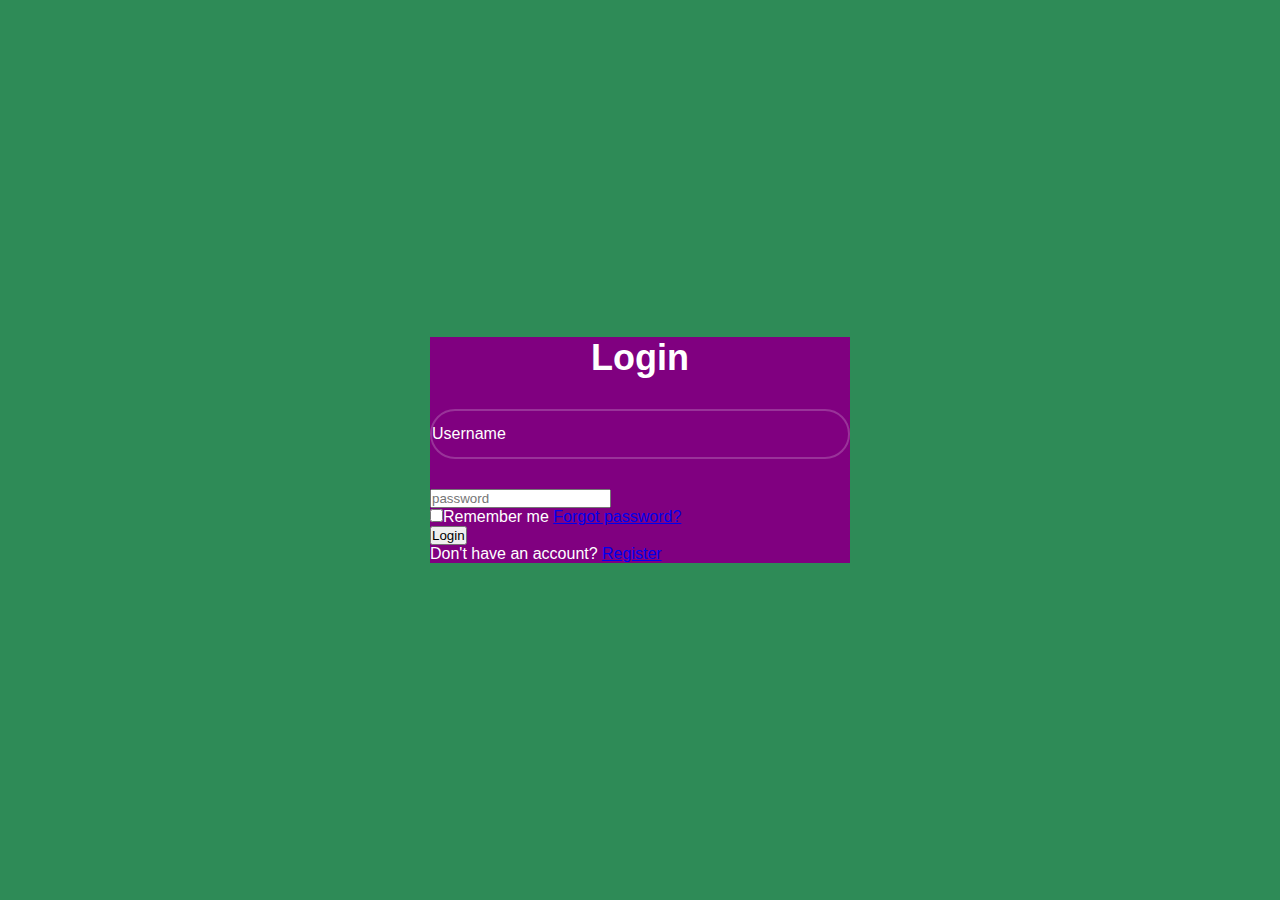
==== index.html @ 5bb3c783 "git commit" ====
<!DOCTYPE html>
<html lang="en">
<head>
    <meta charset="UTF-8">
    <meta name="viewport" content="width=device-width, initial-scale=1.0">
    <title>Form login and password</title>
    <link rel="stylesheet" href="style.css">
    <link href='https://unpkg.com/boxicons@2.1.4/css/boxicons.min.css'>
</head>
<body>
    <div class="wrapper">
        <form action="">
            <h1>Login</h1>
            <div class="input-box">
                <input type="text" placeholder="Username" required>
                <i class='bx bx-user-circle' ></i>
            </div>
            <div class="input_box">
                <input type="password" placeholder="password" required>
                <i class='bx bxs-lock-alt' ></i>
            </div>
            <div class="remember">
                <label for=""><input type="checkbox">Remember me </label>
                <a href="#">Forgot password?</a>
            </div>
            <button type="submit" class="btn">Login</button>
            <div class="register-link">
                <p>Don't have an account? <a href="#">Register</a></p>
            </div>
        </form>
    </div>
</body>
</html>
---- style.css ----
@import url('https://fonts.googleapis.com/css2?family=Poppins:ital,wght@0,100;0,200;0,300;0,400;0,500;0,600;0,700;0,800;0,900;1,100;1,200;1,300;1,400;1,500;1,600;1,700;1,800;1,900&display=swap');

*{
    margin: 0;
    padding: 0;
    box-sizing: border-box;
    font-family: "Popins", sans-serif;
}

body {
    display: flex;
    justify-content: center;
    align-items: center;
    min-height: 100vh;
    background: seagreen;
}

.wrapper {
    width: 420px;
    background: purple;
    color: #fff;
}

.wrapper h1 {
    font-size: 36px;
    text-align: center;
}

.wrapper .input-box {
    width: 100%;
    height: 50px;
    margin: 30px 0;
    position: relative;
}

.input-box input {
    width: 100%;
    height: 100%;
    background: transparent;
    border: none;
    outline: none;
    border: 2px solid rgb(255, 255, 255, .2);
    border-radius: 40px;
    font-size: 16px;
    color: #fff;
    padding: 20px, 45px, 20px, 20px;
}

.input-box input::placeholder {
    color: #fff;
}

.input-box i {
    position: absolute;
    right: 20px;
    top: 50%;
    transform: translateY(-50%);
    font-size: 20px;
}
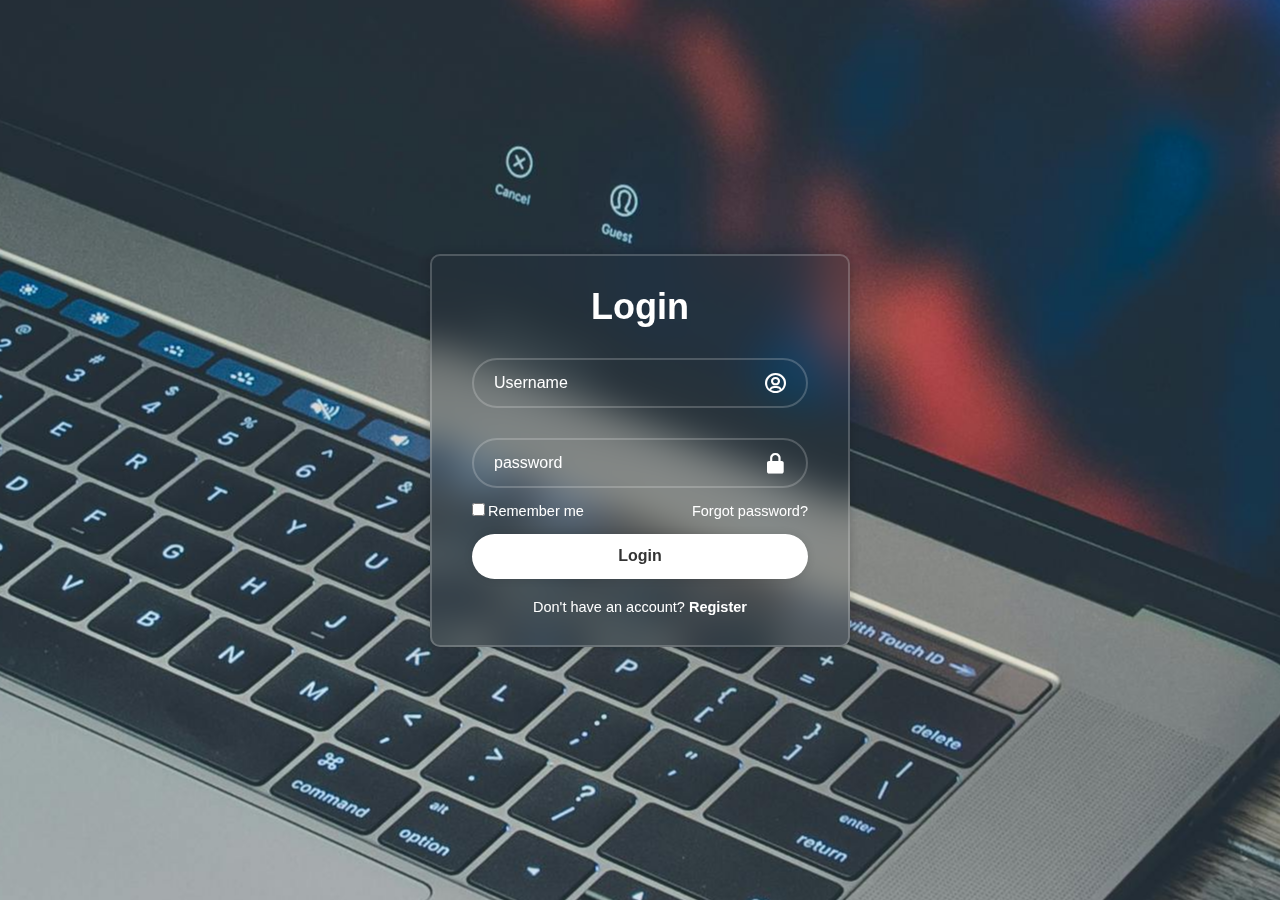
==== commit 104f02d6: "git commit" ====
--- a/index.html
+++ b/index.html
@@ -5,7 +5,7 @@
     <meta name="viewport" content="width=device-width, initial-scale=1.0">
     <title>Form login and password</title>
     <link rel="stylesheet" href="style.css">
-    <link href='https://unpkg.com/boxicons@2.1.4/css/boxicons.min.css'>
+    <link href='https://unpkg.com/boxicons@2.1.4/css/boxicons.min.css' rel='stylesheet'>
 </head>
 <body>
     <div class="wrapper">
@@ -15,7 +15,7 @@
                 <input type="text" placeholder="Username" required>
                 <i class='bx bx-user-circle' ></i>
             </div>
-            <div class="input_box">
+            <div class="input-box">
                 <input type="password" placeholder="password" required>
                 <i class='bx bxs-lock-alt' ></i>
             </div>
--- a/style.css
+++ b/style.css
@@ -12,13 +12,19 @@
     justify-content: center;
     align-items: center;
     min-height: 100vh;
-    background: seagreen;
+    background: url(pexels-veeterzy-303383.jpg);
+    background-position: center;
 }
 
 .wrapper {
     width: 420px;
-    background: purple;
+    background: transparent;
+    border: 2px solid rgb(255, 255, 255, .2);
+    backdrop-filter: blur(20px);
+    box-shadow: 0 0 10px rgba(0, 0, 0, .2);
     color: #fff;
+    border-radius: 10px;
+    padding: 30px 40px;
 }
 
 .wrapper h1 {
@@ -43,7 +49,7 @@
     border-radius: 40px;
     font-size: 16px;
     color: #fff;
-    padding: 20px, 45px, 20px, 20px;
+    padding: 20px 45px 20px 20px;
 }
 
 .input-box input::placeholder {
@@ -55,5 +61,58 @@
     right: 20px;
     top: 50%;
     transform: translateY(-50%);
-    font-size: 20px;
+    font-size: 25px;
+    color: #fff;
+}
+
+.wrapper .remember {
+    display: flex;
+    justify-content: space-between;
+    font-size: 14.5px;
+    margin: -15px 0 15px;
+}
+
+.remember label input {
+    accent-color: #fff;
+    margin-right: 3px;
+}
+
+.remember a{
+    color: #fff;
+    text-decoration: none;
+}
+
+.remember a:hover {
+    text-decoration: underline;
+}
+
+.wrapper .btn {
+    width: 100%;
+    height: 45px;
+    background: #fff;
+    border: none;
+    outline: none;
+    border-radius: 40px;
+    box-shadow: 0 0 10px rgb(0, 0, 0, .1);
+    cursor: pointer;
+    font-size: 16px;
+    color: #333;
+    font-weight: 600;
+}
+
+.wrapper .register-link{
+    font-size: 14.5px;
+    text-align: center;
+    margin-top: 20px;
+}
+
+.register-link p a{
+    color: #fff;
+    text-decoration: none;
+    font-weight: 600;
+} 
+
+.register-link p a:hover{
+    text-decoration: underline;
+    color: rgb(110, 119, 138);
 }